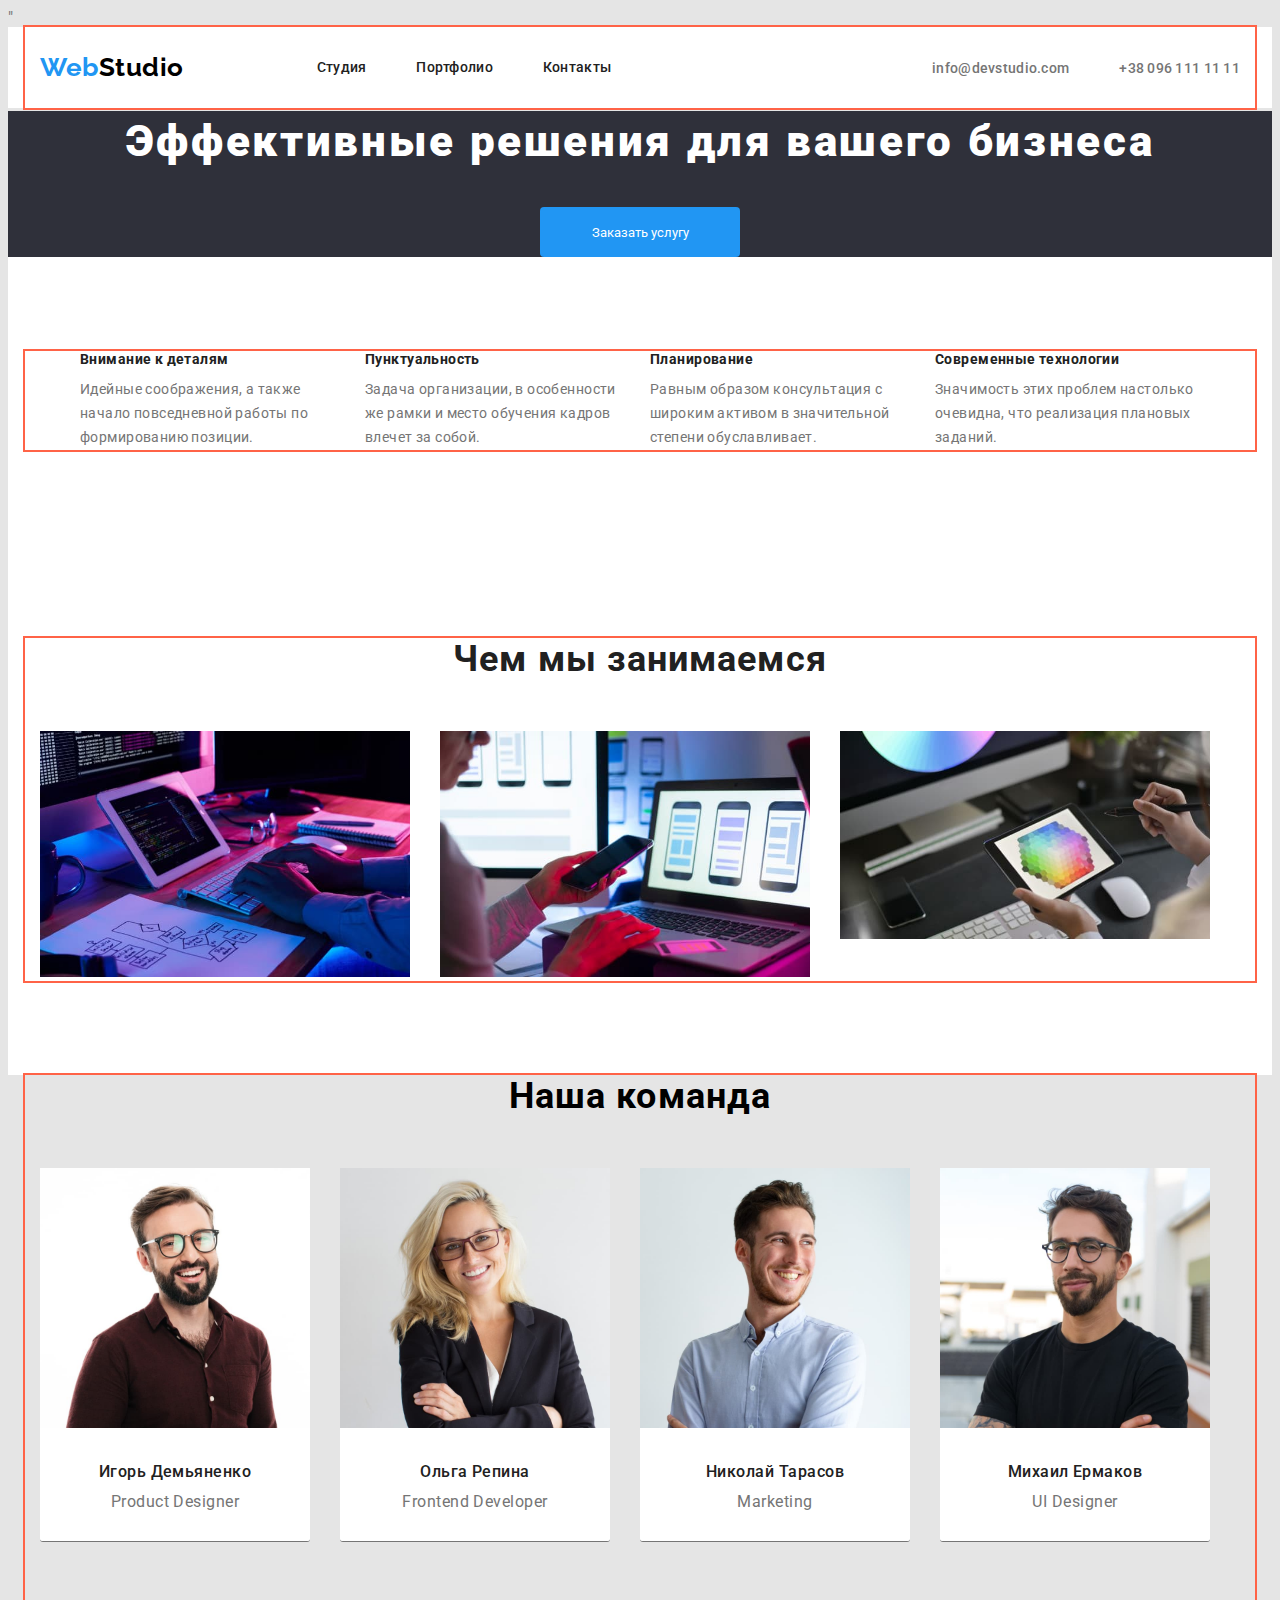
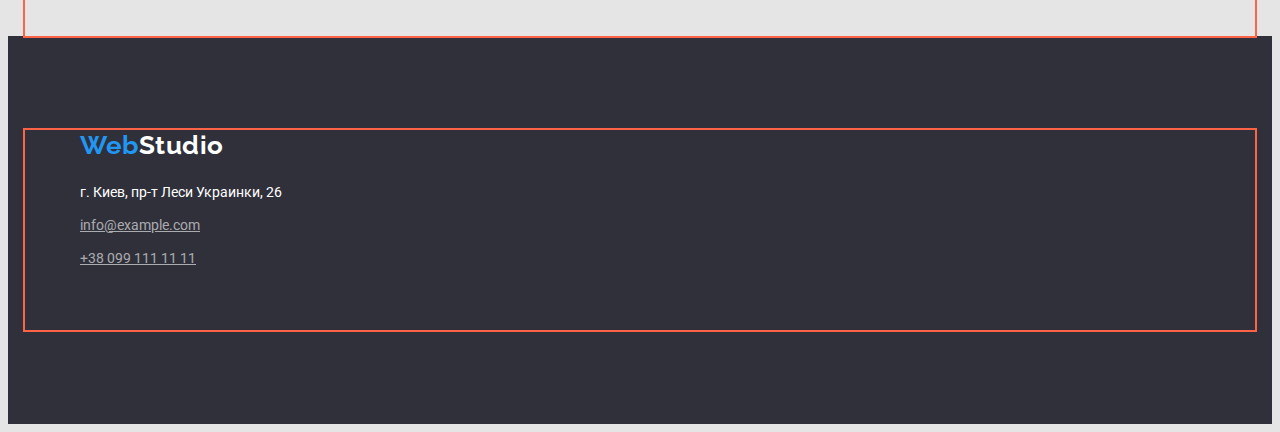
==== index.html @ 7c9571c8 "Добавляет стили для геометрии и позиционирование с Flexbox" ====
<!DOCTYPE html>
<html lang="ru">
<head>
    <meta charset="UTF-8">
    <meta http-equiv="X-UA-Compatible" content="IE=edge">
    <meta name="viewport" content="width=device-width, initial-scale=1.0">
    <title>Document</title>
    <link rel="preconnect" href="https://fonts.googleapis.com">
<link rel="preconnect" href="https://fonts.gstatic.com" crossorigin>
<link href="https://fonts.googleapis.com/css2?family=Raleway:wght@700&family=Roboto:wght@400;500;700;900&display=swap" rel="stylesheet">
<link rel="stylesheet" href="https://cdnjs.cloudflare.com/ajax/libs/modern-normalize/1.1.0/modern-normalize.min.css" integrity="sha512-wpPYUAdjBVSE4KJnH1VR1HeZfpl1ub8YT/NKx4PuQ5NmX2tKuGu6U/JRp5y+Y8XG2tV+wKQpNHVUX03MfMFn9Q==" crossorigin="anonymous" referrerpolicy="no-referrer" />"
 <link rel="stylesheet" href="./css/styles.css"/>
</head>
<body>
    <!-- Шапка сайта -->
    <header class="page-header">
        <div class="container basic-nav">
        <a href="/" class="logo"><span class="web-logo">Web</span>Studio</a>
    <nav>
        <ul class="site-nav list">
            <li class="item"><a href="./index.html" class="link">Студия</a></li>
            <li class="item"><a href="./portfolio.html" class="link">Портфолио</a></li>
            <li class="item"><a href="/Контакты" class="link">Контакты</a></li>
        </ul>
    </nav> 
        <ul class="contact-nav list">
            <li class="item"><a href="mailto:info@devstudio.com" class="link">info@devstudio.com</a></li>
            <li class="item"><a href="tel:+380961111111" class="link">+38 096 111 11 11</a></li>
        </ul>
    </div>
    </header>
    <main>
    <!-- Текст на фоне -->
        <section class="hero">
            <h1 class="hero-title">Эффективные решения для вашего бизнеса</h1>
            <button type="button" class="primary-button">Заказать услугу</button>
        </section>
    <!-- Наши навыки -->
        <section class="section skill">
            <div class="container">
            <ul class="skills list">
                <li class="item">
                    <h2 class="title">Внимание к деталям</h2>
                    <p class="paper">
                        Идейные соображения, а также начало повседневной работы по формированию позиции.
                    </p>
                </li>
                <li class="item">
                    <h2 class="title" >Пунктуальность</h2>
                    <p class="paper">
                        Задача организации, в особенности же рамки и место обучения кадров влечет за собой.
                    </p>
                </li>
                <li class="item">
                    <h2 class="title">Планирование</h2>
                    <p class="paper">
                        Равным образом консультация с широким активом в значительной степени обуславливает.
                    </p>
                </li>
                <li class="item">
                    <h2 class="title">Современные технологии</h2>
                    <p class="paper">
                        Значимость этих проблем настолько очевидна, что реализация плановых заданий.
                    </p>
                </li>
            </ul>
        </div>
        </section>
    <!-- Чем занимаемся -->    
        <section class="section work">
            <div class="container">
           <h2 class="title">Чем мы занимаемся</h2>
            <ul class="work-li list">
                <li class="item"> <img src="./images/photo1.jpg" 
                    alt="Ноутбук" 
                    width="370"
                    />
                </li>
                <li class="item"> <img src="./images/photo2.jpg" 
                    alt="Смартфон"
                    width="370"
                    />
                </li>
                <li class="item"> <img src="./images/photo3.jpg"
                     alt="Планшет"
                     width="370"
                    />
                    </li>
            </ul>
        </div>
        </section>
    <!-- Команда -->    
        <section class="section team">
            <div class="container">
            <h2 class="main-title">Наша команда</h2>
            <ul class=" team list">
                <li class="item">
                    <img src="./images/img01.jpg"
                     alt="Фото Игоря Демьяненко" 
                     width="270"/>
                     <div class="name">
                    <h3 class="title">Игорь Демьяненко</h3>
                    <p lang="en" class="paper">Product Designer</p>
                </div>
                </li>
                <li class="item">
                    <img src="./images/img02.jpg"
                    alt="Фото Ольги Репины"
                    width="270"/>
                    <div class="name">
                    <h3 class="title">Ольга Репина</h3>
                    <p lang="en" class="paper">Frontend Developer</p>
                </div>
                </li>
                <li class="item">
                    <img src="./images/img03.jpg"
                    alt="Фото Николая Тарасова"
                    width="270"/>
                    <div class="name">  
                    <h3 class="title">Николай Тарасов</h3>
                    <p lang="en" class="paper">Marketing</p>
                </div>
                </li>
                <li class="item">
                    <img src="./images/img04.jpg"
                    alt="Фото Михаила Ермакова"
                    width="270"/>
                    <div class="name">
                    <h3 class="title">Михаил Ермаков</h3>
                    <p lang="en" class="paper">UI Designer</p>
                </div>
                </li>
            </ul>
        </div>
        </section>
    </main>
    <footer class="footer section">
        <div class="container footer-li">
        <a href="/" class="logo logo-footer"><span class="web-logo">Web</span><span class="studio-logo">Studio</span></a>
        <address">
            <ul class="footer-nav list">
                <li class="item">г. Киев, пр-т Леси Украинки, 26</li>
                <li class="item"><a href="mailto:info@example.com" class="link">info@example.com</a></li>
                <li class="item"><a href="tel:+380991111111" class="link">+38 099 111 11 11</a></li>
            </ul> 
        </address>
    </div>
    </footer>
</body>
</html>
---- css/styles.css ----
:root {
    --primary-text-color: #757575;
    --primary-background-color: #E5E5E5;
    --accent-color: #2196F3;
    --primary-white-color: #FFFFFF;
    --primary-section-color: #2F303A;
    --primary-title-color: #212121;
    --primary-black-color: #000000;
}

body {
    background-color: var(--primary-background-color);
    color: var(--primary-text-color);
    font-family: Roboto, Helvetica, sans-serif;
}

h1,
h2,
h3,
p,
ul {
    margin: 0;
}

.hide {
    display: none;
}

.list {
    list-style: none;
}

  /* Site nav */ 

.logo {
    color: var(--primary-black-color);
    font-family: Raleway, sans-serif;
    font-size: 26px;
    font-weight: 700;
    line-height: 1.2;
    letter-spacing: 0.02em;
    text-decoration: none;
}

.web-logo{
    color: var(--accent-color);
}

.studio-logo {
    color: var(--primary-white-color);
}

 /* Page-header */

 .page-header {
     background-color: var(--primary-white-color);
     border-bottom: 3px solid var(--primary-background-color);
 }

 /* Basic-nav*/

.basic-nav {
    display: flex;
    align-items: center;
}

  /* Container*/ 

 .container {
     margin-left: auto;
     margin-right: auto;
     width: 1200px;
     padding-left: 15px;
     padding-right: 15px;
     
     outline: 2px solid tomato;
 }

.site-nav .link {
     display: block;
     padding-top: 32px;
     padding-bottom: 32px;

    color: var(--primary-title-color);
    font-size: 14px;
    font-weight: 500;
    line-height: 1.2;
    letter-spacing: 0.02em;
    text-decoration: none;
}

.site-nav {
    display: flex;
    margin-left: 93px;
}

.site-nav .item:not(:last-child) {
    margin-right: 50px;
}
 
.site-nav .link:hover,
.site-nav .link:focus {
    color: var(--accent-color);
}

 /* Contact nav*/

.contact-nav .link {
    color: var(--primary-text-color);
    font-size: 14px;
    font-weight: 500;
    line-height: 1.2;
    letter-spacing: 0.02em;
    text-decoration: none;
}

.contact-nav {
    display: flex;
    margin-left: auto;
}

.contact-nav .item + .item {
    margin-left: 50px;
}

.contact-nav .link:hover,
.contact-nav .link:focus {
    color: var(--accent-color);
}

.title {
    color: var(--primary-title-color);
}

 /*Hero*/

.hero { 
    text-align: center;
    background-color: var(--primary-section-color);
}

.hero-title {
    color: var(--primary-white-color);
    font-size: 44px;
    font-weight: 900;
    line-height: 1.4;
    letter-spacing: 0.06em;

    margin-bottom: 35px;
}

  /* Section*/

.section {
    padding-top: 94px;
    padding-bottom: 94px;
}

 /*Skills*/

 .skill  {
    background-color: var(--primary-white-color);
 } 

 .skills {
    display: flex;
    margin-right: -15px;
 }

.skills .item {
    width: 270px;
    margin-right: 15px;
}

.skills .title {
    font-size: 14px;
    font-weight: 700;
    line-height: 1.2;
    letter-spacing: 0.03em;
    text-align: left;

    margin-bottom: 10px;
}

.skills .paper { 
    font-size: 14px;
    line-height: 1.7;
    letter-spacing: 0.03em;
    text-align: left;
}

 /*Work*/

.work {
    background-color: var(--primary-white-color);
}

.work .title {
    font-size: 36px;
    font-weight: 700;
    line-height: 1.2;
    letter-spacing: 0.03em;
    text-align: center;

    margin-bottom: 50px;
}

.work-li { 
    display: flex;
    padding: 0;
}

.work-li .item {
    margin-right: 30px;

}

.work-li .item:nth-child(3n) {
   margin-right: 0;
}

 /*Team*/

.team .main-title { 
    color: var(--primary-black-color);
    font-size: 36px;
    font-weight: 700;
    line-height: 1.2;
    letter-spacing: 0.03em;
    text-align: center;

    margin-bottom: 50px;
}

.team {
    display: flex;
    padding: 0;

}

.team .item {
    background-color: var(--primary-white-color);
    border-bottom: 1px solid ;
    border-radius: 3px;
    margin-bottom: 94px;
    margin-right: 30px;
}

.team .item:last-child {
    margin-right: 0;
}

.name {
    text-align: center;
    margin-top: 30px;
    margin-bottom: 30px;
}

.team .title {
    font-size: 16px;
    font-weight: 500;
    line-height: 1.2;
    letter-spacing: 0.03em;

    margin-bottom: 10px;
}

.team .paper {
    font-size: 16px;
    line-height: 1.2;
    letter-spacing: 0.03em;

    margin-bottom: 30px;
}

 /*Button*/

.primary-button {
    display: inline-block;
    border-radius: 4px;
    padding: 10px 32px;
    min-width: 200px;
    text-align: center;
    min-height: 50px;
    
    color: var(--primary-white-color);
    background-color: var(--accent-color);
    border: 1px solid transparent;
    font-family: inherit;
    cursor: pointer;
}

.primary-button:hover,
.primary-button:focus {
    background-color: var(--primary-white-color);
    color: var(--accent-color);
}

.portfolio-button {
    display: inline-block;
    border-radius: 4px;
    padding: 6px 22px;
    min-width: 73px;
    text-align: center;

    color: var(--primary-title-color);
    background-color: #F5F4FA;
    border: 1px solid transparent;
    cursor: pointer;
    font-family: inherit;
}

.btn {
    background-color: var(--primary-white-color);
}

.filters {
    display: flex;
    justify-content: center;
}

.filters .item {
    margin-right: 8px;
}

.filters .item:last-child {
margin-right: 0;
}

.filters .portfolio-button:hover,
.filters .portfolio-button:focus {
    background-color :var(--accent-color);
}

 /*Projects*/

.project {
    background-color: var(--primary-white-color);
}
 
.projects {
    display: flex;
    flex-wrap: wrap;
    padding: 0;
}

.projects .item {
    width: 370px;
    margin-right: 30px;
    margin-bottom: 30px;
}

.projects .item:nth-child(3n) {
    margin-right: 0;
}

.projects .item:nth-last-child(-n+3) {
    margin-bottom: 0;
}

.projects .title {
    font-size: 18px;
    font-weight: 700;
    line-height: 2;
    letter-spacing: 0.06em;
    
    margin-bottom: 4px;
}

.projects .paper {
    font-size: 16px;
    line-height: 1.9;
    letter-spacing: 0.03em;

    margin-bottom: 20px;
}

.content {
    margin: 20px 24px;
}

 /*Footer nav*/

.footer {
    background-color: var(--primary-section-color);
}

.logo-footer {
    display: block;
    margin-bottom: 20px;
    margin-left: 40px;
}

.footer-li {
   display: flex;
   flex-direction: column;
}

.footer-li .item {
    margin-bottom: 9px;
    display: block;
}

.footer-li .item:last-child {
    margin-bottom: 60px;
}

 .footer-nav {
    color: var(--primary-white-color);
    font-size: 14px;
    line-height: 1.7;
}

.footer-nav .link {
    color: #FFFFFF99;
}

.footer-nav .link:hover,
.footer-nav .link:focus {
    color :var(--accent-color);
}
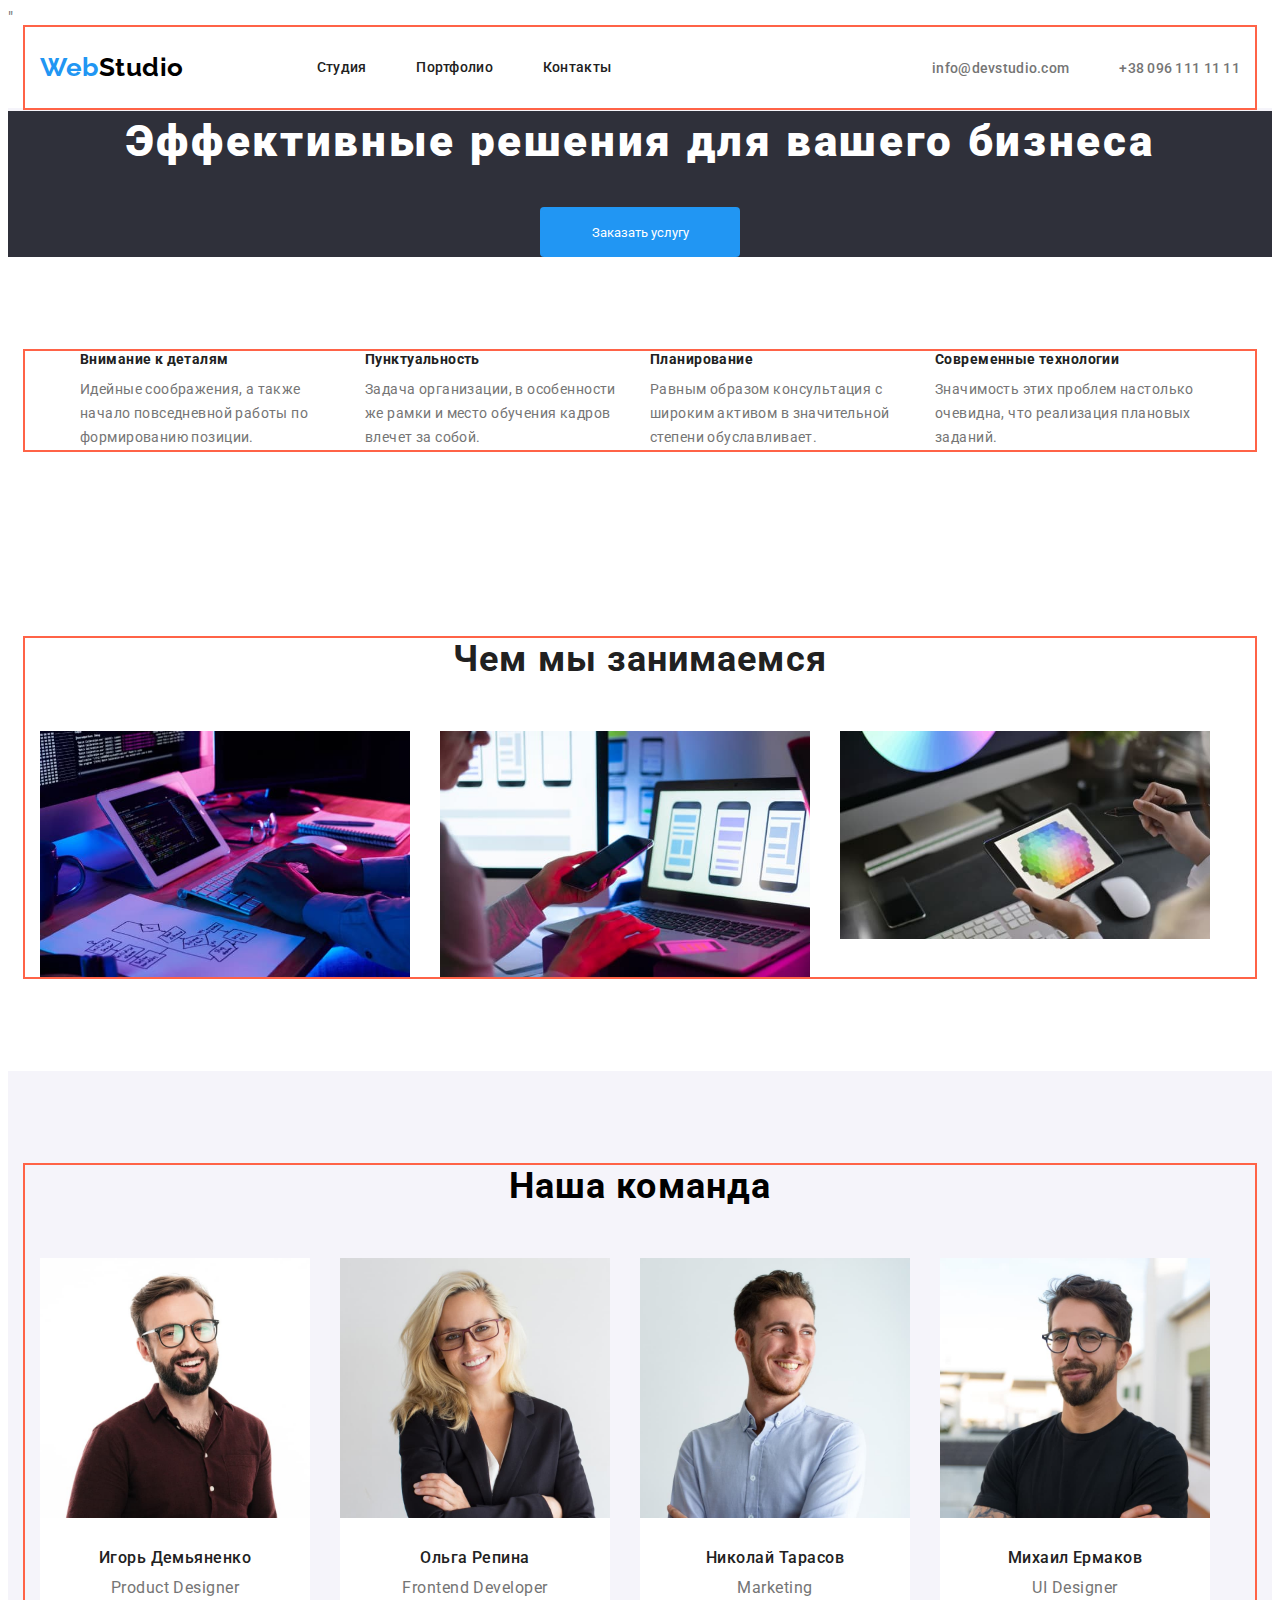
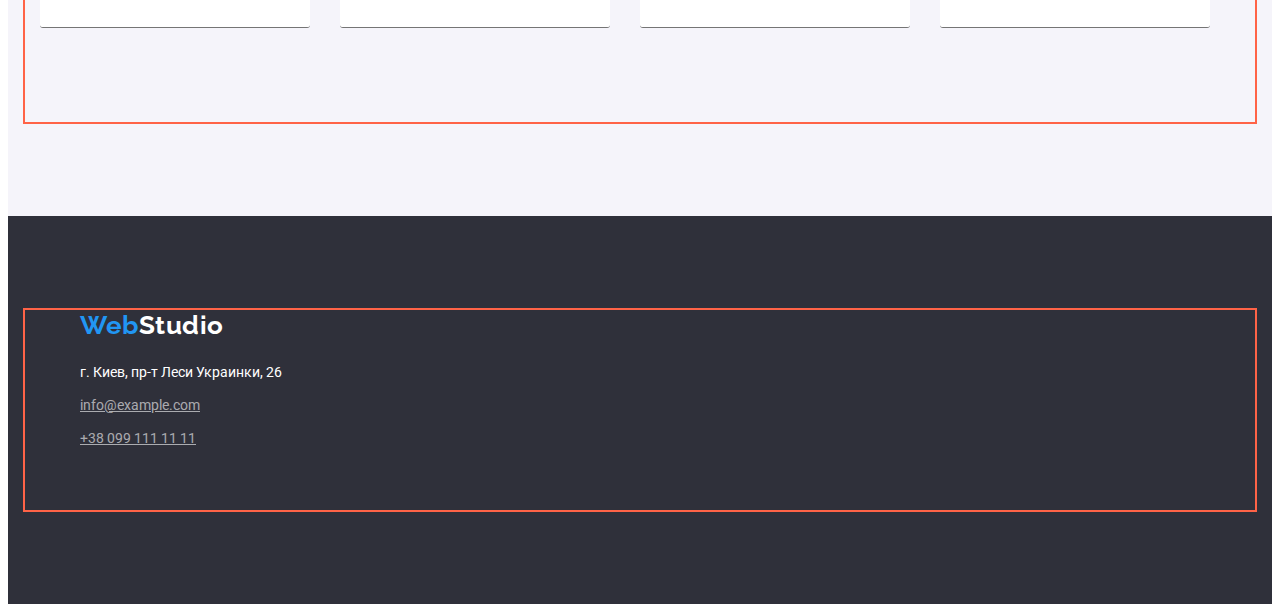
==== commit 5d870634: "Меняет бекграунд цвет" ====
--- a/index.html
+++ b/index.html
@@ -90,7 +90,7 @@
         </div>
         </section>
     <!-- Команда -->    
-        <section class="section team">
+        <section class="section team-work">
             <div class="container">
             <h2 class="main-title">Наша команда</h2>
             <ul class=" team list">
--- a/css/styles.css
+++ b/css/styles.css
@@ -1,6 +1,6 @@
 :root {
     --primary-text-color: #757575;
-    --primary-background-color: #E5E5E5;
+    --primary-background-color: #F5F4FA;
     --accent-color: #2196F3;
     --primary-white-color: #FFFFFF;
     --primary-section-color: #2F303A;
@@ -9,7 +9,7 @@
 }
 
 body {
-    background-color: var(--primary-background-color);
+    background-color: var(--primary-white-color);
     color: var(--primary-text-color);
     font-family: Roboto, Helvetica, sans-serif;
 }
@@ -50,10 +50,15 @@
     color: var(--primary-white-color);
 }
 
+img {
+    display: block;
+    max-width: 100%;
+    height: auto;
+}
+
  /* Page-header */
 
  .page-header {
-     background-color: var(--primary-white-color);
      border-bottom: 3px solid var(--primary-background-color);
  }
 
@@ -158,10 +163,6 @@
 
  /*Skills*/
 
- .skill  {
-    background-color: var(--primary-white-color);
- } 
-
  .skills {
     display: flex;
     margin-right: -15px;
@@ -191,10 +192,6 @@
 
  /*Work*/
 
-.work {
-    background-color: var(--primary-white-color);
-}
-
 .work .title {
     font-size: 36px;
     font-weight: 700;
@@ -212,7 +209,6 @@
 
 .work-li .item {
     margin-right: 30px;
-
 }
 
 .work-li .item:nth-child(3n) {
@@ -221,7 +217,11 @@
 
  /*Team*/
 
-.team .main-title { 
+.team-work {
+    background-color: var(--primary-background-color);
+}
+
+.team-work .main-title { 
     color: var(--primary-black-color);
     font-size: 36px;
     font-weight: 700;
@@ -235,7 +235,6 @@
 .team {
     display: flex;
     padding: 0;
-
 }
 
 .team .item {
@@ -348,6 +347,10 @@
     width: 370px;
     margin-right: 30px;
     margin-bottom: 30px;
+   
+    border-top-left-radius: 1px;
+    border-top-right-radius: 1px;
+    overflow: hidden;
 }
 
 .projects .item:nth-child(3n) {
@@ -371,12 +374,14 @@
     font-size: 16px;
     line-height: 1.9;
     letter-spacing: 0.03em;
-
     margin-bottom: 20px;
 }
 
 .content {
-    margin: 20px 24px;
+    padding: 20px 24px;
+    border: 1px solid var(--primary-background-color);
+    border-bottom-left-radius: 1px;
+    border-bottom-right-radius: 1px;
 }
 
  /*Footer nav*/
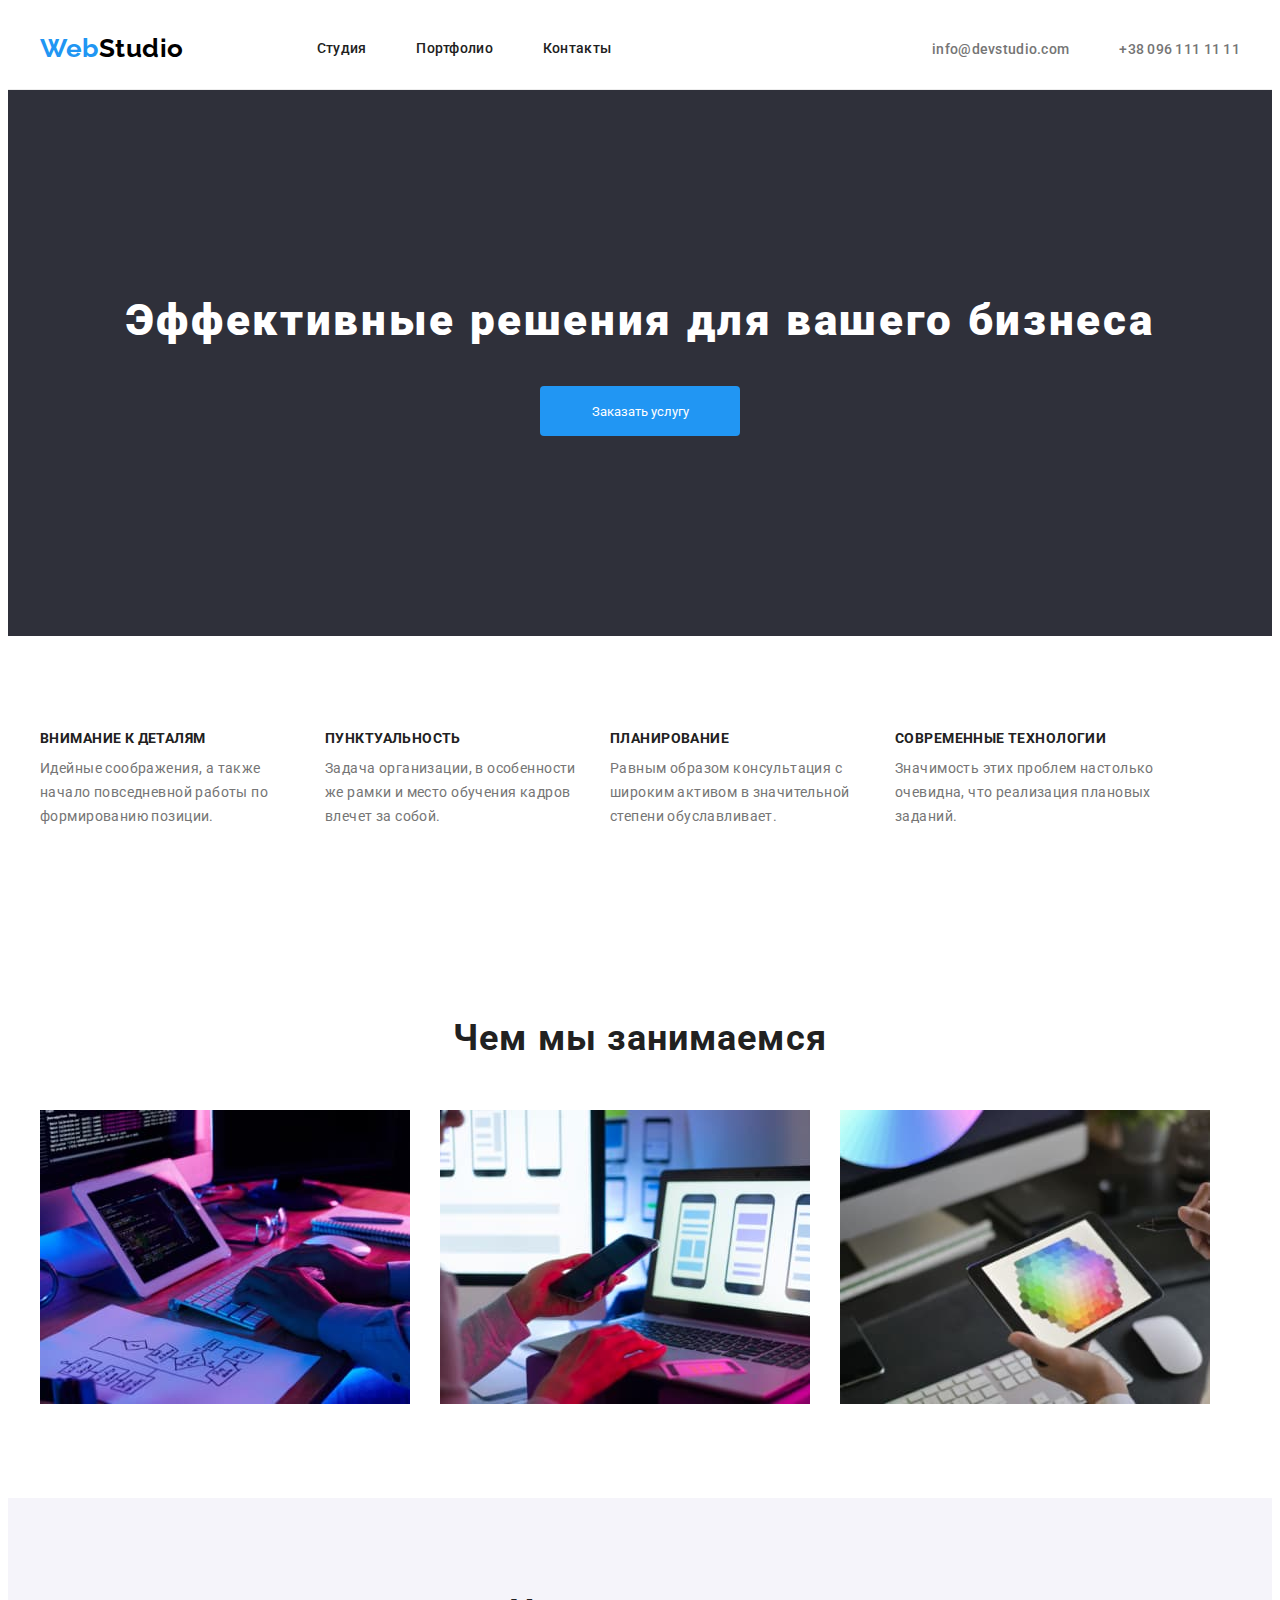
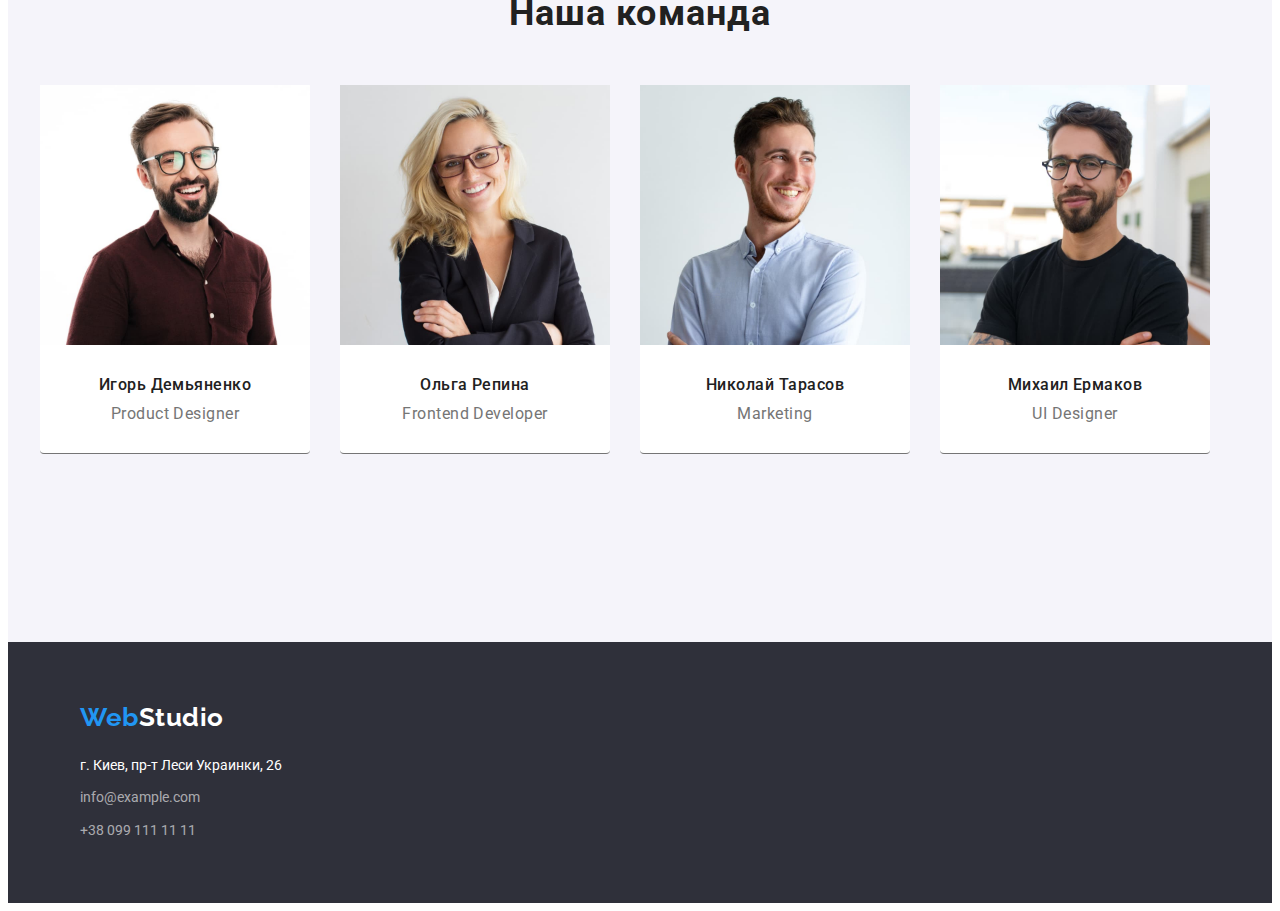
==== commit 6b7328ee: "Меняет стили" ====
--- a/index.html
+++ b/index.html
@@ -1,150 +1,145 @@
 <!DOCTYPE html>
 <html lang="ru">
+
 <head>
     <meta charset="UTF-8">
     <meta http-equiv="X-UA-Compatible" content="IE=edge">
     <meta name="viewport" content="width=device-width, initial-scale=1.0">
     <title>Document</title>
     <link rel="preconnect" href="https://fonts.googleapis.com">
-<link rel="preconnect" href="https://fonts.gstatic.com" crossorigin>
-<link href="https://fonts.googleapis.com/css2?family=Raleway:wght@700&family=Roboto:wght@400;500;700;900&display=swap" rel="stylesheet">
-<link rel="stylesheet" href="https://cdnjs.cloudflare.com/ajax/libs/modern-normalize/1.1.0/modern-normalize.min.css" integrity="sha512-wpPYUAdjBVSE4KJnH1VR1HeZfpl1ub8YT/NKx4PuQ5NmX2tKuGu6U/JRp5y+Y8XG2tV+wKQpNHVUX03MfMFn9Q==" crossorigin="anonymous" referrerpolicy="no-referrer" />"
- <link rel="stylesheet" href="./css/styles.css"/>
+    <link rel="preconnect" href="https://fonts.gstatic.com" crossorigin>
+    <link
+        href="https://fonts.googleapis.com/css2?family=Raleway:wght@700&family=Roboto:wght@400;500;700;900&display=swap"
+        rel="stylesheet">
+    <link rel="stylesheet" href="https://cdnjs.cloudflare.com/ajax/libs/modern-normalize/1.1.0/modern-normalize.min.css"
+        integrity="sha512-wpPYUAdjBVSE4KJnH1VR1HeZfpl1ub8YT/NKx4PuQ5NmX2tKuGu6U/JRp5y+Y8XG2tV+wKQpNHVUX03MfMFn9Q=="
+        crossorigin="anonymous" referrerpolicy="no-referrer" />
+    <link rel="stylesheet" href="./css/styles.css" />
 </head>
+
 <body>
     <!-- Шапка сайта -->
     <header class="page-header">
         <div class="container basic-nav">
-        <a href="/" class="logo"><span class="web-logo">Web</span>Studio</a>
-    <nav>
-        <ul class="site-nav list">
-            <li class="item"><a href="./index.html" class="link">Студия</a></li>
-            <li class="item"><a href="./portfolio.html" class="link">Портфолио</a></li>
-            <li class="item"><a href="/Контакты" class="link">Контакты</a></li>
-        </ul>
-    </nav> 
-        <ul class="contact-nav list">
-            <li class="item"><a href="mailto:info@devstudio.com" class="link">info@devstudio.com</a></li>
-            <li class="item"><a href="tel:+380961111111" class="link">+38 096 111 11 11</a></li>
-        </ul>
-    </div>
+            <a href="/" class="logo"><span class="web-logo">Web</span>Studio</a>
+            <nav>
+                <ul class="site-nav list">
+                    <li class="item"><a href="./index.html" class="link">Студия</a></li>
+                    <li class="item"><a href="./portfolio.html" class="link">Портфолио</a></li>
+                    <li class="item"><a href="#" class="link">Контакты</a></li>
+                </ul>
+            </nav>
+            <ul class="contact-nav list">
+                <li class="item"><a href="mailto:info@devstudio.com" class="link">info@devstudio.com</a></li>
+                <li class="item"><a href="tel:+380961111111" class="link">+38 096 111 11 11</a></li>
+            </ul>
+        </div>
     </header>
     <main>
-    <!-- Текст на фоне -->
+        <!-- Текст на фоне -->
         <section class="hero">
-            <h1 class="hero-title">Эффективные решения для вашего бизнеса</h1>
-            <button type="button" class="primary-button">Заказать услугу</button>
+            <div class="container">
+                <h1 class="hero-title">Эффективные решения для вашего бизнеса</h1>
+                <button type="button" class="primary-button">Заказать услугу</button>
+            </div>
         </section>
-    <!-- Наши навыки -->
-        <section class="section skill">
+        <!-- Наши преимущества -->
+        <section class="section advantages">
             <div class="container">
-            <ul class="skills list">
-                <li class="item">
-                    <h2 class="title">Внимание к деталям</h2>
-                    <p class="paper">
-                        Идейные соображения, а также начало повседневной работы по формированию позиции.
-                    </p>
-                </li>
-                <li class="item">
-                    <h2 class="title" >Пунктуальность</h2>
-                    <p class="paper">
-                        Задача организации, в особенности же рамки и место обучения кадров влечет за собой.
-                    </p>
-                </li>
-                <li class="item">
-                    <h2 class="title">Планирование</h2>
-                    <p class="paper">
-                        Равным образом консультация с широким активом в значительной степени обуславливает.
-                    </p>
-                </li>
-                <li class="item">
-                    <h2 class="title">Современные технологии</h2>
-                    <p class="paper">
-                        Значимость этих проблем настолько очевидна, что реализация плановых заданий.
-                    </p>
-                </li>
-            </ul>
-        </div>
+                <ul class="advantage list">
+                    <li class="item">
+                        <h2 class="advantage-title">Внимание к деталям</h2>
+                        <p class="paper">
+                            Идейные соображения, а также начало повседневной работы по формированию позиции.
+                        </p>
+                    </li>
+                    <li class="item">
+                        <h2 class="advantage-title">Пунктуальность</h2>
+                        <p class="paper">
+                            Задача организации, в особенности же рамки и место обучения кадров влечет за собой.
+                        </p>
+                    </li>
+                    <li class="item">
+                        <h2 class="advantage-title">Планирование</h2>
+                        <p class="paper">
+                            Равным образом консультация с широким активом в значительной степени обуславливает.
+                        </p>
+                    </li>
+                    <li class="item">
+                        <h2 class="advantage-title">Современные технологии</h2>
+                        <p class="paper">
+                            Значимость этих проблем настолько очевидна, что реализация плановых заданий.
+                        </p>
+                    </li>
+                </ul>
+            </div>
         </section>
-    <!-- Чем занимаемся -->    
+        <!-- Чем занимаемся -->
         <section class="section work">
             <div class="container">
-           <h2 class="title">Чем мы занимаемся</h2>
-            <ul class="work-li list">
-                <li class="item"> <img src="./images/photo1.jpg" 
-                    alt="Ноутбук" 
-                    width="370"
-                    />
-                </li>
-                <li class="item"> <img src="./images/photo2.jpg" 
-                    alt="Смартфон"
-                    width="370"
-                    />
-                </li>
-                <li class="item"> <img src="./images/photo3.jpg"
-                     alt="Планшет"
-                     width="370"
-                    />
+                <h2 class="work-title">Чем мы занимаемся</h2>
+                <ul class="work-list list">
+                    <li class="item"> <img src="./images/photo1.jpg" alt="Ноутбук" width="370" />
                     </li>
-            </ul>
-        </div>
+                    <li class="item"> <img src="./images/photo2.jpg" alt="Смартфон" width="370" />
+                    </li>
+                    <li class="item"> <img src="./images/photo3.jpg" alt="Планшет" width="370" />
+                    </li>
+                </ul>
+            </div>
         </section>
-    <!-- Команда -->    
+        <!-- Команда -->
         <section class="section team-work">
             <div class="container">
-            <h2 class="main-title">Наша команда</h2>
-            <ul class=" team list">
-                <li class="item">
-                    <img src="./images/img01.jpg"
-                     alt="Фото Игоря Демьяненко" 
-                     width="270"/>
-                     <div class="name">
-                    <h3 class="title">Игорь Демьяненко</h3>
-                    <p lang="en" class="paper">Product Designer</p>
-                </div>
-                </li>
-                <li class="item">
-                    <img src="./images/img02.jpg"
-                    alt="Фото Ольги Репины"
-                    width="270"/>
-                    <div class="name">
-                    <h3 class="title">Ольга Репина</h3>
-                    <p lang="en" class="paper">Frontend Developer</p>
-                </div>
-                </li>
-                <li class="item">
-                    <img src="./images/img03.jpg"
-                    alt="Фото Николая Тарасова"
-                    width="270"/>
-                    <div class="name">  
-                    <h3 class="title">Николай Тарасов</h3>
-                    <p lang="en" class="paper">Marketing</p>
-                </div>
-                </li>
-                <li class="item">
-                    <img src="./images/img04.jpg"
-                    alt="Фото Михаила Ермакова"
-                    width="270"/>
-                    <div class="name">
-                    <h3 class="title">Михаил Ермаков</h3>
-                    <p lang="en" class="paper">UI Designer</p>
-                </div>
-                </li>
-            </ul>
-        </div>
+                <h2 class="team-title">Наша команда</h2>
+                <ul class=" team list">
+                    <li class="item">
+                        <img src="./images/img01.jpg" alt="Фото Игоря Демьяненко" width="270" />
+                        <div class="names">
+                            <h3 class="names-title">Игорь Демьяненко</h3>
+                            <p lang="en" class="profession">Product Designer</p>
+                        </div>
+                    </li>
+                    <li class="item">
+                        <img src="./images/img02.jpg" alt="Фото Ольги Репины" width="270" />
+                        <div class="names">
+                            <h3 class="names-title">Ольга Репина</h3>
+                            <p lang="en" class="profession">Frontend Developer</p>
+                        </div>
+                    </li>
+                    <li class="item">
+                        <img src="./images/img03.jpg" alt="Фото Николая Тарасова" width="270" />
+                        <div class="names">
+                            <h3 class="names-title">Николай Тарасов</h3>
+                            <p lang="en" class="profession">Marketing</p>
+                        </div>
+                    </li>
+                    <li class="item">
+                        <img src="./images/img04.jpg" alt="Фото Михаила Ермакова" width="270" />
+                        <div class="names">
+                            <h3 class="names-title">Михаил Ермаков</h3>
+                            <p lang="en" class="profession">UI Designer</p>
+                        </div>
+                    </li>
+                </ul>
+            </div>
         </section>
     </main>
     <footer class="footer section">
         <div class="container footer-li">
-        <a href="/" class="logo logo-footer"><span class="web-logo">Web</span><span class="studio-logo">Studio</span></a>
-        <address">
-            <ul class="footer-nav list">
-                <li class="item">г. Киев, пр-т Леси Украинки, 26</li>
-                <li class="item"><a href="mailto:info@example.com" class="link">info@example.com</a></li>
-                <li class="item"><a href="tel:+380991111111" class="link">+38 099 111 11 11</a></li>
-            </ul> 
-        </address>
-    </div>
+            <a href="/" class="logo logo-footer"><span class="web-logo">Web</span><span
+                    class="studio-logo">Studio</span></a>
+            <address>
+                <ul class="footer-nav list">
+                    <li class="item"><a href="г. Киев, пр-т Леси Украинки, 26" class="link"><span class="adress-map">г.
+                                Киев, пр-т Леси Украинки,
+                                26</span></a></li>
+                    <li class="item"><a href="mailto:info@example.com" class="link">info@example.com</a></li>
+                    <li class="item"><a href="tel:+380991111111" class="link">+38 099 111 11 11</a></li>
+                </ul>
+            </address>
+        </div>
     </footer>
 </body>
+
 </html>--- a/css/styles.css
+++ b/css/styles.css
@@ -59,7 +59,7 @@
  /* Page-header */
 
  .page-header {
-     border-bottom: 3px solid var(--primary-background-color);
+     border-bottom: 1px solid #ECECEC;
  }
 
  /* Basic-nav*/
@@ -77,8 +77,6 @@
      width: 1200px;
      padding-left: 15px;
      padding-right: 15px;
-     
-     outline: 2px solid tomato;
  }
 
 .site-nav .link {
@@ -133,13 +131,10 @@
     color: var(--accent-color);
 }
 
-.title {
-    color: var(--primary-title-color);
-}
-
  /*Hero*/
 
 .hero { 
+    padding: 200px 0;
     text-align: center;
     background-color: var(--primary-section-color);
 }
@@ -163,27 +158,30 @@
 
  /*Skills*/
 
- .skills {
+ .advantage {
     display: flex;
     margin-right: -15px;
+    padding: 0;
  }
 
-.skills .item {
+.advantage .item {
     width: 270px;
     margin-right: 15px;
 }
 
-.skills .title {
+.advantage-title {
+    color: var(--primary-title-color);
     font-size: 14px;
     font-weight: 700;
     line-height: 1.2;
     letter-spacing: 0.03em;
     text-align: left;
+    text-transform: uppercase;
 
     margin-bottom: 10px;
 }
 
-.skills .paper { 
+.advantage .paper { 
     font-size: 14px;
     line-height: 1.7;
     letter-spacing: 0.03em;
@@ -192,7 +190,9 @@
 
  /*Work*/
 
-.work .title {
+.work-title,
+.team-title {
+    color: var(--primary-title-color);
     font-size: 36px;
     font-weight: 700;
     line-height: 1.2;
@@ -202,16 +202,16 @@
     margin-bottom: 50px;
 }
 
-.work-li { 
+.work-list { 
     display: flex;
     padding: 0;
 }
-
-.work-li .item {
+ 
+.work-list .item {
     margin-right: 30px;
 }
 
-.work-li .item:nth-child(3n) {
+.work-list .item:nth-child(3n) {
    margin-right: 0;
 }
 
@@ -219,17 +219,6 @@
 
 .team-work {
     background-color: var(--primary-background-color);
-}
-
-.team-work .main-title { 
-    color: var(--primary-black-color);
-    font-size: 36px;
-    font-weight: 700;
-    line-height: 1.2;
-    letter-spacing: 0.03em;
-    text-align: center;
-
-    margin-bottom: 50px;
 }
 
 .team {
@@ -240,7 +229,7 @@
 .team .item {
     background-color: var(--primary-white-color);
     border-bottom: 1px solid ;
-    border-radius: 3px;
+    border-radius: 4px;
     margin-bottom: 94px;
     margin-right: 30px;
 }
@@ -249,13 +238,14 @@
     margin-right: 0;
 }
 
-.name {
+.names {
     text-align: center;
     margin-top: 30px;
     margin-bottom: 30px;
 }
 
-.team .title {
+.names-title {
+    color: var(--primary-title-color);
     font-size: 16px;
     font-weight: 500;
     line-height: 1.2;
@@ -264,7 +254,7 @@
     margin-bottom: 10px;
 }
 
-.team .paper {
+.profession {
     font-size: 16px;
     line-height: 1.2;
     letter-spacing: 0.03em;
@@ -301,6 +291,7 @@
     padding: 6px 22px;
     min-width: 73px;
     text-align: center;
+    margin-bottom: 50px;
 
     color: var(--primary-title-color);
     background-color: #F5F4FA;
@@ -309,10 +300,6 @@
     font-family: inherit;
 }
 
-.btn {
-    background-color: var(--primary-white-color);
-}
-
 .filters {
     display: flex;
     justify-content: center;
@@ -332,10 +319,6 @@
 }
 
  /*Projects*/
-
-.project {
-    background-color: var(--primary-white-color);
-}
  
 .projects {
     display: flex;
@@ -347,9 +330,12 @@
     width: 370px;
     margin-right: 30px;
     margin-bottom: 30px;
-   
+    
+    border-color: #EEEEEE;
     border-top-left-radius: 1px;
     border-top-right-radius: 1px;
+    border-bottom-left-radius: 1px;
+    border-bottom-right-radius: 1px;
     overflow: hidden;
 }
 
@@ -361,7 +347,8 @@
     margin-bottom: 0;
 }
 
-.projects .title {
+.projects-title {
+    color: var(--primary-title-color);
     font-size: 18px;
     font-weight: 700;
     line-height: 2;
@@ -370,7 +357,7 @@
     margin-bottom: 4px;
 }
 
-.projects .paper {
+.description {
     font-size: 16px;
     line-height: 1.9;
     letter-spacing: 0.03em;
@@ -380,14 +367,14 @@
 .content {
     padding: 20px 24px;
     border: 1px solid var(--primary-background-color);
-    border-bottom-left-radius: 1px;
-    border-bottom-right-radius: 1px;
 }
 
  /*Footer nav*/
 
 .footer {
     background-color: var(--primary-section-color);
+    padding-top: 60px;
+    padding-bottom: 60px;
 }
 
 .logo-footer {
@@ -407,17 +394,23 @@
 }
 
 .footer-li .item:last-child {
-    margin-bottom: 60px;
+    margin-bottom: 0;
 }
 
  .footer-nav {
     color: var(--primary-white-color);
     font-size: 14px;
     line-height: 1.7;
+    font-style: normal;
+}
+
+.adress-map {
+    color: var(--primary-white-color)
 }
 
 .footer-nav .link {
     color: #FFFFFF99;
+    text-decoration: none;
 }
 
 .footer-nav .link:hover,
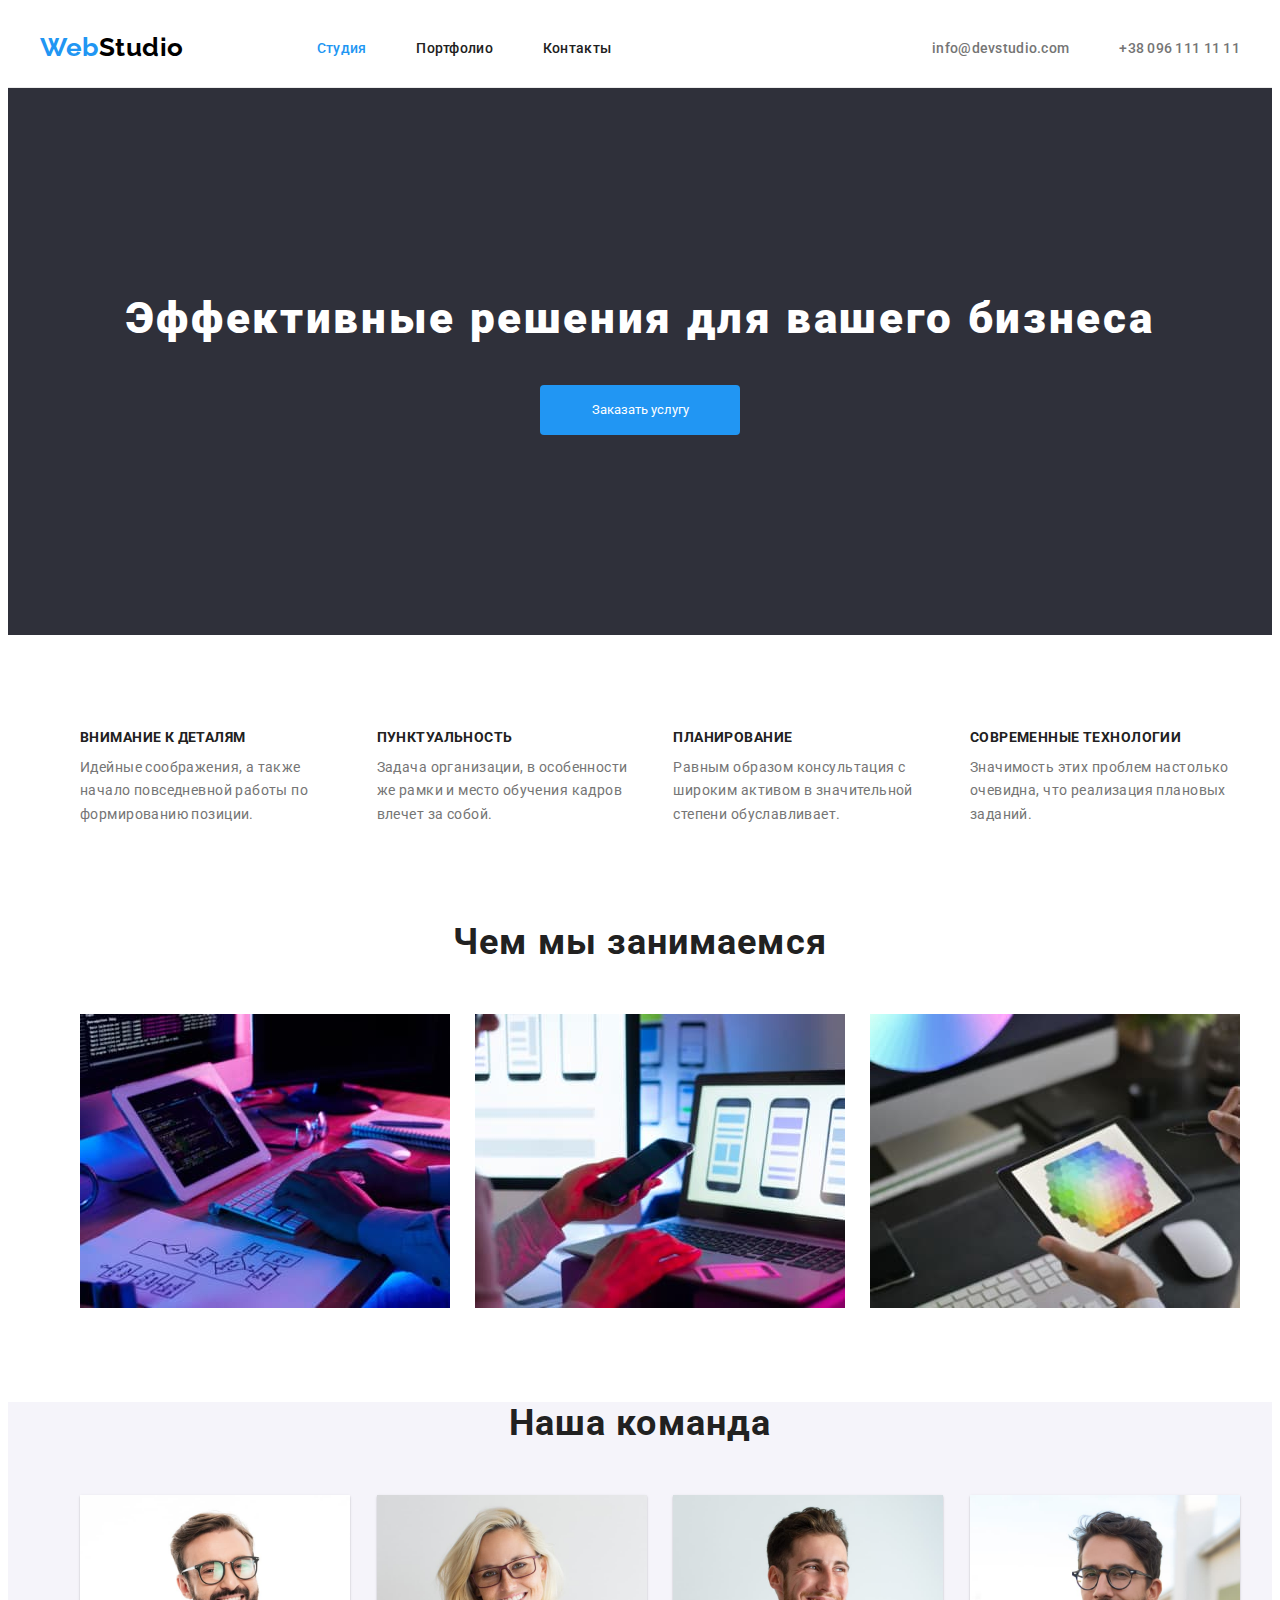
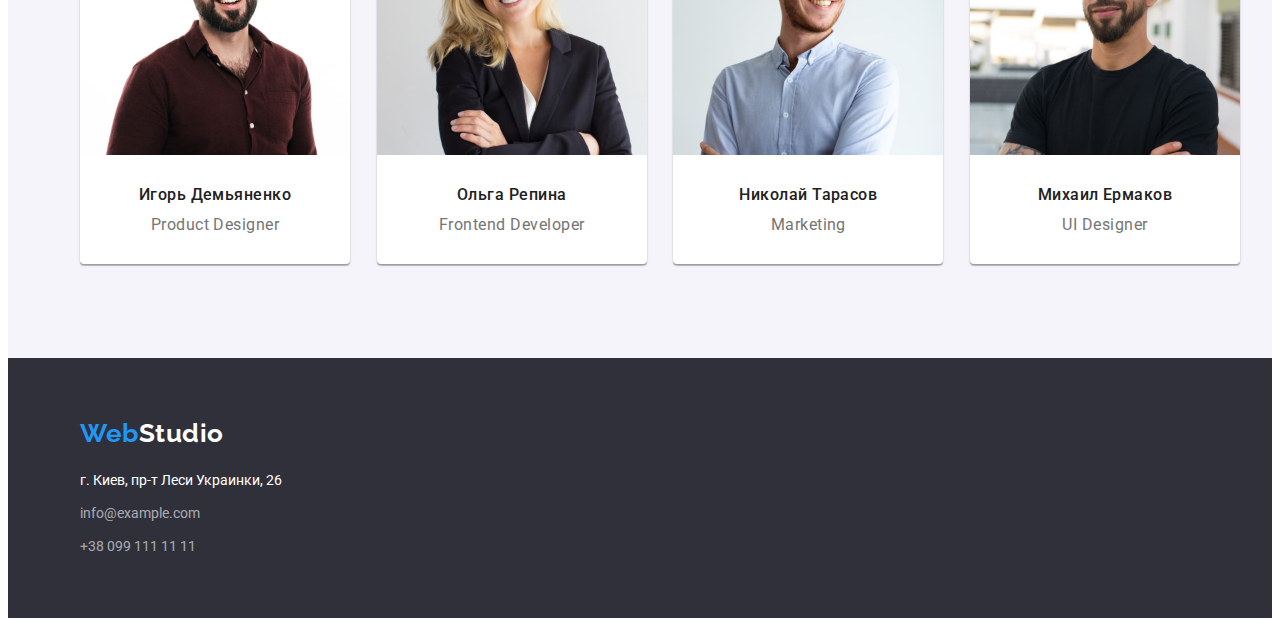
==== commit 20905790: "Меняет стили" ====
--- a/index.html
+++ b/index.html
@@ -24,7 +24,7 @@
             <a href="/" class="logo"><span class="web-logo">Web</span>Studio</a>
             <nav>
                 <ul class="site-nav list">
-                    <li class="item"><a href="./index.html" class="link">Студия</a></li>
+                    <li class="item"><a href="./index.html" class="link current">Студия</a></li>
                     <li class="item"><a href="./portfolio.html" class="link">Портфолио</a></li>
                     <li class="item"><a href="#" class="link">Контакты</a></li>
                 </ul>
--- a/css/styles.css
+++ b/css/styles.css
@@ -67,6 +67,7 @@
 .basic-nav {
     display: flex;
     align-items: center;
+    padding: 24px 0;
 }
 
   /* Container*/ 
@@ -80,10 +81,6 @@
  }
 
 .site-nav .link {
-     display: block;
-     padding-top: 32px;
-     padding-bottom: 32px;
-
     color: var(--primary-title-color);
     font-size: 14px;
     font-weight: 500;
@@ -100,7 +97,11 @@
 .site-nav .item:not(:last-child) {
     margin-right: 50px;
 }
- 
+
+.site-nav .link.current {
+    color: var(--accent-color);
+}
+
 .site-nav .link:hover,
 .site-nav .link:focus {
     color: var(--accent-color);
@@ -158,10 +159,10 @@
 
  /*Skills*/
 
- .advantage {
-    display: flex;
+.advantage {
+    display: flex;
+    justify-content: space-between;
     margin-right: -15px;
-    padding: 0;
  }
 
 .advantage .item {
@@ -190,6 +191,10 @@
 
  /*Work*/
 
+.work {
+    padding-top: 0;
+}
+
 .work-title,
 .team-title {
     color: var(--primary-title-color);
@@ -204,34 +209,26 @@
 
 .work-list { 
     display: flex;
-    padding: 0;
+    justify-content: space-between;
 }
  
-.work-list .item {
-    margin-right: 30px;
-}
-
-.work-list .item:nth-child(3n) {
-   margin-right: 0;
-}
-
  /*Team*/
 
 .team-work {
+    padding-top: 0;
     background-color: var(--primary-background-color);
 }
 
 .team {
     display: flex;
-    padding: 0;
+    justify-content: space-between;
 }
 
 .team .item {
     background-color: var(--primary-white-color);
-    border-bottom: 1px solid ;
-    border-radius: 4px;
-    margin-bottom: 94px;
-    margin-right: 30px;
+    border-radius: 0px 0px 4px 4px;
+    box-shadow: 0px 2px 1px 0px #00000033, 0px 1px 1px 0px #00000024, 0px 1px 3px 0px #0000001F;
+
 }
 
 .team .item:last-child {
@@ -305,16 +302,13 @@
     justify-content: center;
 }
 
-.filters .item {
+.filters .item:not(:last-child) {
     margin-right: 8px;
-}
-
-.filters .item:last-child {
-margin-right: 0;
 }
 
 .filters .portfolio-button:hover,
 .filters .portfolio-button:focus {
+    color: var(--primary-white-color);
     background-color :var(--accent-color);
 }
 
@@ -328,23 +322,22 @@
 
 .projects .item {
     width: 370px;
-    margin-right: 30px;
-    margin-bottom: 30px;
-    
+
     border-color: #EEEEEE;
     border-top-left-radius: 1px;
     border-top-right-radius: 1px;
     border-bottom-left-radius: 1px;
     border-bottom-right-radius: 1px;
+    border-top: none;
     overflow: hidden;
 }
 
-.projects .item:nth-child(3n) {
-    margin-right: 0;
-}
-
-.projects .item:nth-last-child(-n+3) {
-    margin-bottom: 0;
+.projects .item:not(:nth-child(3n)) {
+    margin-right: 30px;
+}
+
+.projects .item:not(:nth-last-child(-n+3)) {
+    margin-bottom: 30px;
 }
 
 .projects-title {
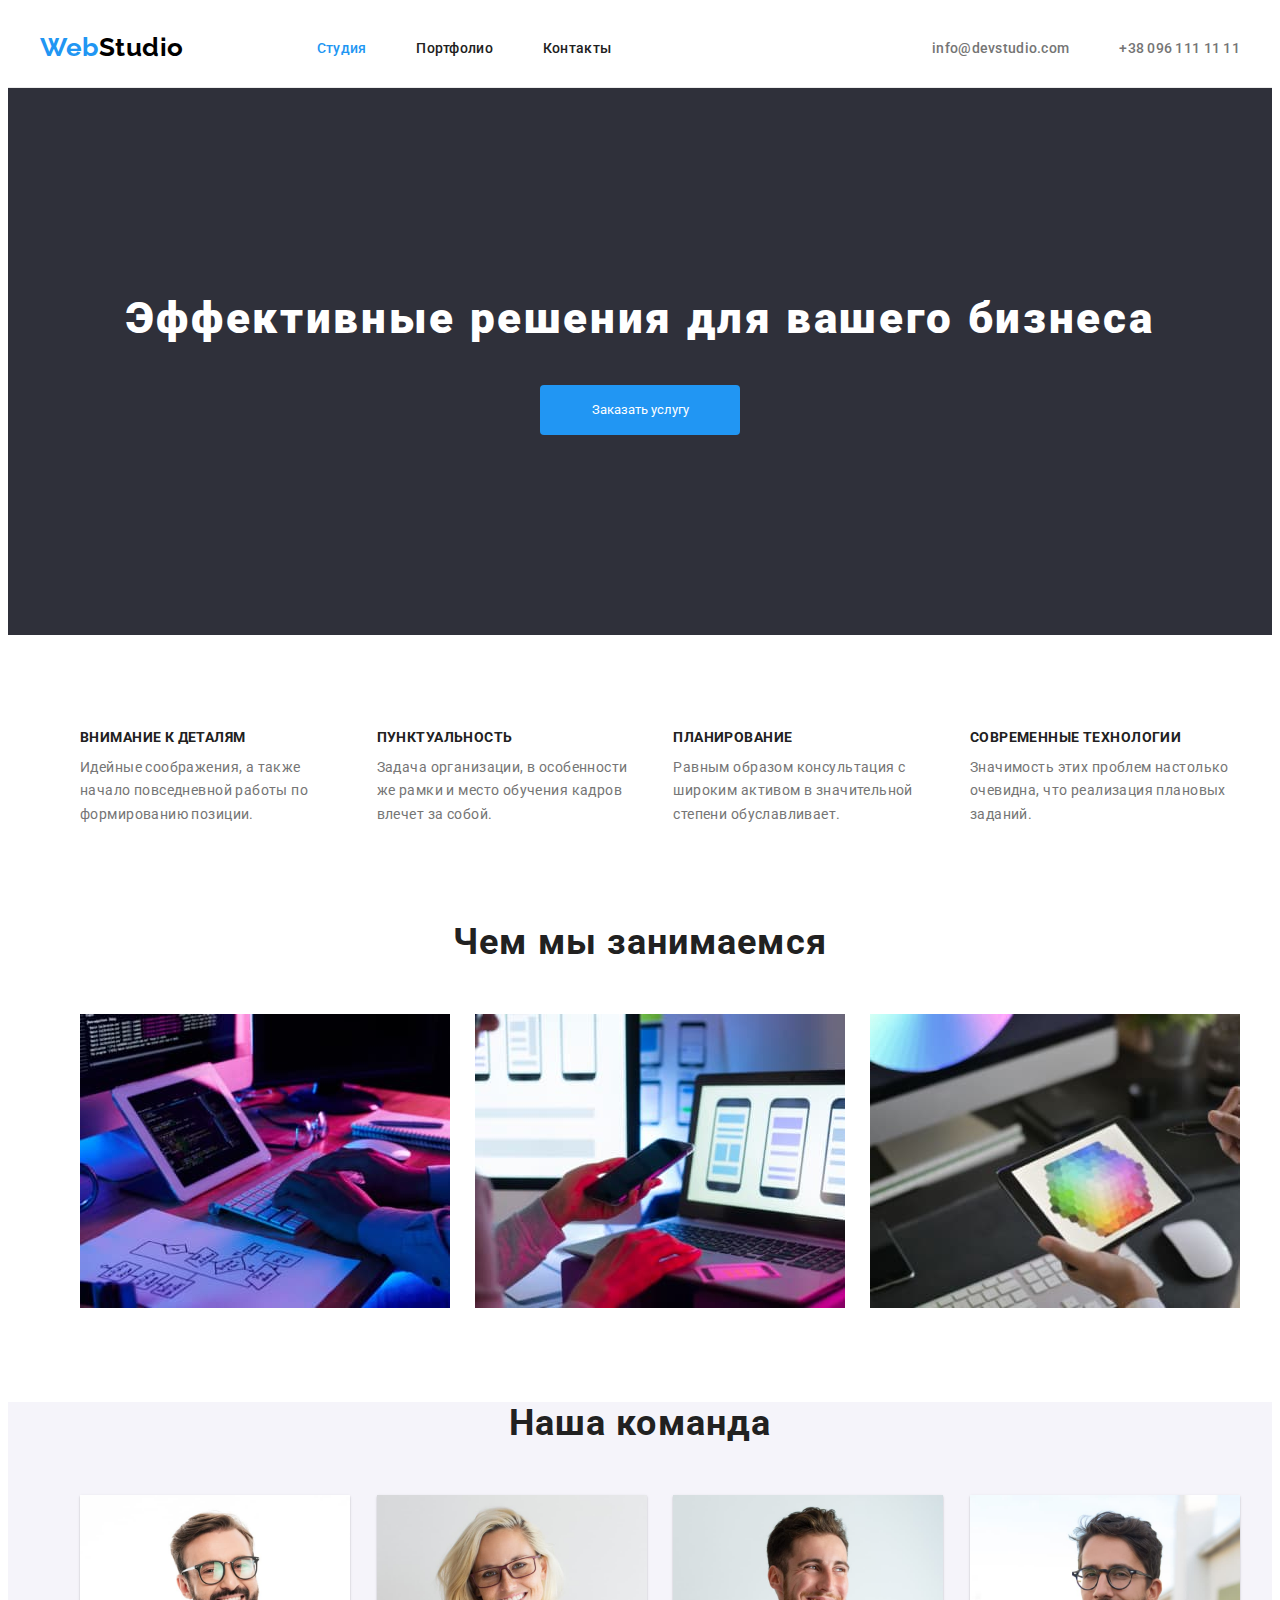
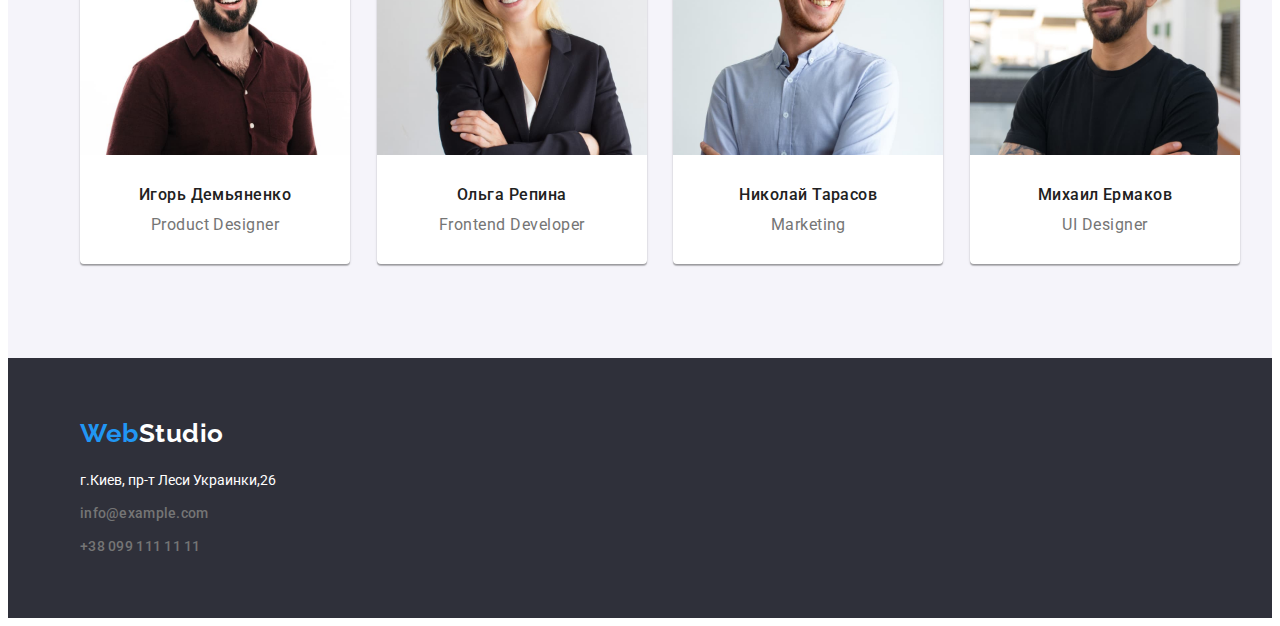
==== commit 6894a49c: "Меняет стили css" ====
--- a/index.html
+++ b/index.html
@@ -24,14 +24,14 @@
             <a href="/" class="logo"><span class="web-logo">Web</span>Studio</a>
             <nav>
                 <ul class="site-nav list">
-                    <li class="item"><a href="./index.html" class="link current">Студия</a></li>
-                    <li class="item"><a href="./portfolio.html" class="link">Портфолио</a></li>
-                    <li class="item"><a href="#" class="link">Контакты</a></li>
+                    <li class="item"><a href="./index.html" class="nav-link current">Студия</a></li>
+                    <li class="item"><a href="./portfolio.html" class="nav-link">Портфолио</a></li>
+                    <li class="item"><a href="#" class="nav-link">Контакты</a></li>
                 </ul>
             </nav>
             <ul class="contact-nav list">
-                <li class="item"><a href="mailto:info@devstudio.com" class="link">info@devstudio.com</a></li>
-                <li class="item"><a href="tel:+380961111111" class="link">+38 096 111 11 11</a></li>
+                <li class="item"><a href="mailto:info@devstudio.com" class="contact-link">info@devstudio.com</a></li>
+                <li class="item"><a href="tel:+380961111111" class="contact-link">+38 096 111 11 11</a></li>
             </ul>
         </div>
     </header>
@@ -126,16 +126,14 @@
         </section>
     </main>
     <footer class="footer section">
-        <div class="container footer-li">
+        <div class="container footer-list">
             <a href="/" class="logo logo-footer"><span class="web-logo">Web</span><span
                     class="studio-logo">Studio</span></a>
             <address>
                 <ul class="footer-nav list">
-                    <li class="item"><a href="г. Киев, пр-т Леси Украинки, 26" class="link"><span class="adress-map">г.
-                                Киев, пр-т Леси Украинки,
-                                26</span></a></li>
-                    <li class="item"><a href="mailto:info@example.com" class="link">info@example.com</a></li>
-                    <li class="item"><a href="tel:+380991111111" class="link">+38 099 111 11 11</a></li>
+                    <li class="item"><a href="https://www.google.com.ua/maps/place/%D0%B1%D1%83%D0%BB.+%D0%9B%D0%B5%D1%81%D0%B8+%D0%A3%D0%BA%D1%80%D0%B0%D0%B8%D0%BD%D0%BA%D0%B8,+26,+%D0%9A%D0%B8%D0%B5%D0%B2,+02000/@50.4265841,30.5361971,17z/data=!3m1!4b1!4m5!3m4!1s0x40d4cf0e033ecbe9:0x57a4dffefec77da0!8m2!3d50.4265807!4d30.5383858?hl=ru" class="address-link">г.Киев, пр-т Леси Украинки,26</a></li>
+                    <li class="item"><a href="mailto:info@example.com" class="contact-link">info@example.com</a></li>
+                    <li class="item"><a href="tel:+380991111111" class="contact-link">+38 099 111 11 11</a></li>
                 </ul>
             </address>
         </div>
--- a/css/styles.css
+++ b/css/styles.css
@@ -6,6 +6,11 @@
     --primary-section-color: #2F303A;
     --primary-title-color: #212121;
     --primary-black-color: #000000;
+    --border-bottom-color: #ECECEC;
+    --background-button-color: #F5F4FA;
+    --border-content-color: #EEEEEE;
+    --footer-link-color: #FFFFFF99;
+
 }
 
 body {
@@ -22,8 +27,15 @@
     margin: 0;
 }
 
+img {
+    display: block;
+    max-width: 100%;
+    height: auto;
+}
+
 .hide {
-    display: none;
+    visibility: hidden;
+    font-size: 0;
 }
 
 .list {
@@ -50,19 +62,13 @@
     color: var(--primary-white-color);
 }
 
-img {
-    display: block;
-    max-width: 100%;
-    height: auto;
-}
-
  /* Page-header */
 
- .page-header {
-     border-bottom: 1px solid #ECECEC;
- }
-
- /* Basic-nav*/
+.page-header {
+     border-bottom: 1px solid var(--border-bottom-color);
+    }
+
+ /* Basic-nav */
 
 .basic-nav {
     display: flex;
@@ -70,9 +76,9 @@
     padding: 24px 0;
 }
 
-  /* Container*/ 
-
- .container {
+  /* Container */ 
+
+.container {
      margin-left: auto;
      margin-right: auto;
      width: 1200px;
@@ -80,7 +86,7 @@
      padding-right: 15px;
  }
 
-.site-nav .link {
+.nav-link {
     color: var(--primary-title-color);
     font-size: 14px;
     font-weight: 500;
@@ -98,18 +104,18 @@
     margin-right: 50px;
 }
 
-.site-nav .link.current {
-    color: var(--accent-color);
-}
-
-.site-nav .link:hover,
-.site-nav .link:focus {
-    color: var(--accent-color);
-}
-
- /* Contact nav*/
-
-.contact-nav .link {
+.nav-link.current {
+    color: var(--accent-color);
+}
+
+.nav-link:hover,
+.nav-link:focus {
+    color: var(--accent-color);
+}
+
+ /* Contact nav */
+
+.contact-link {
     color: var(--primary-text-color);
     font-size: 14px;
     font-weight: 500;
@@ -123,16 +129,16 @@
     margin-left: auto;
 }
 
-.contact-nav .item + .item {
+.contact-nav .item:not(:first-child) { 
     margin-left: 50px;
 }
 
-.contact-nav .link:hover,
-.contact-nav .link:focus {
-    color: var(--accent-color);
-}
-
- /*Hero*/
+.contact-link:hover,
+.contact-link:focus {
+    color: var(--accent-color);
+}
+
+ /* Hero */
 
 .hero { 
     padding: 200px 0;
@@ -150,14 +156,18 @@
     margin-bottom: 35px;
 }
 
-  /* Section*/
+ /* Section */
 
 .section {
     padding-top: 94px;
     padding-bottom: 94px;
 }
 
- /*Skills*/
+ /* Advantages */
+
+.advantages {
+    padding-bottom: 47px;
+}
 
 .advantage {
     display: flex;
@@ -189,10 +199,10 @@
     text-align: left;
 }
 
- /*Work*/
+ /* Work */
 
 .work {
-    padding-top: 0;
+    padding-top: 47px;
 }
 
 .work-title,
@@ -212,7 +222,7 @@
     justify-content: space-between;
 }
  
- /*Team*/
+ /* Team */
 
 .team-work {
     padding-top: 0;
@@ -231,10 +241,6 @@
 
 }
 
-.team .item:last-child {
-    margin-right: 0;
-}
-
 .names {
     text-align: center;
     margin-top: 30px;
@@ -259,7 +265,7 @@
     margin-bottom: 30px;
 }
 
- /*Button*/
+ /* Button */
 
 .primary-button {
     display: inline-block;
@@ -291,8 +297,9 @@
     margin-bottom: 50px;
 
     color: var(--primary-title-color);
-    background-color: #F5F4FA;
+    background-color: var(--background-button);
     border: 1px solid transparent;
+    box-shadow: 0px 2px 2px 0px #0000001F, 0px 1px 2px 0px #00000014, 0px 3px 1px 0px #0000001A;
     cursor: pointer;
     font-family: inherit;
 }
@@ -309,10 +316,10 @@
 .filters .portfolio-button:hover,
 .filters .portfolio-button:focus {
     color: var(--primary-white-color);
-    background-color :var(--accent-color);
-}
-
- /*Projects*/
+    background-color: var(--accent-color);
+}
+
+ /* Projects */
  
 .projects {
     display: flex;
@@ -322,18 +329,10 @@
 
 .projects .item {
     width: 370px;
-
-    border-color: #EEEEEE;
-    border-top-left-radius: 1px;
-    border-top-right-radius: 1px;
-    border-bottom-left-radius: 1px;
-    border-bottom-right-radius: 1px;
-    border-top: none;
-    overflow: hidden;
 }
 
 .projects .item:not(:nth-child(3n)) {
-    margin-right: 30px;
+    margin-right: 30px; 
 }
 
 .projects .item:not(:nth-last-child(-n+3)) {
@@ -359,10 +358,11 @@
 
 .content {
     padding: 20px 24px;
-    border: 1px solid var(--primary-background-color);
-}
-
- /*Footer nav*/
+    border: 1px solid var(--border-content-color);
+    border-top: none;
+}
+
+ /* Footer nav */
 
 .footer {
     background-color: var(--primary-section-color);
@@ -376,37 +376,33 @@
     margin-left: 40px;
 }
 
-.footer-li {
+.footer-list {
    display: flex;
    flex-direction: column;
 }
 
-.footer-li .item {
+.footer-list .item {
     margin-bottom: 9px;
     display: block;
 }
 
-.footer-li .item:last-child {
+.footer-list .item:last-child {
     margin-bottom: 0;
 }
 
- .footer-nav {
-    color: var(--primary-white-color);
+.footer-nav {
     font-size: 14px;
     line-height: 1.7;
     font-style: normal;
 }
 
-.adress-map {
-    color: var(--primary-white-color)
-}
-
-.footer-nav .link {
-    color: #FFFFFF99;
+.address-link {
+    color: var(--primary-white-color);
     text-decoration: none;
 }
 
-.footer-nav .link:hover,
-.footer-nav .link:focus {
-    color :var(--accent-color);
-}+.address-link:hover,
+.address-link:focus {
+    color: var(--accent-color);
+}
+
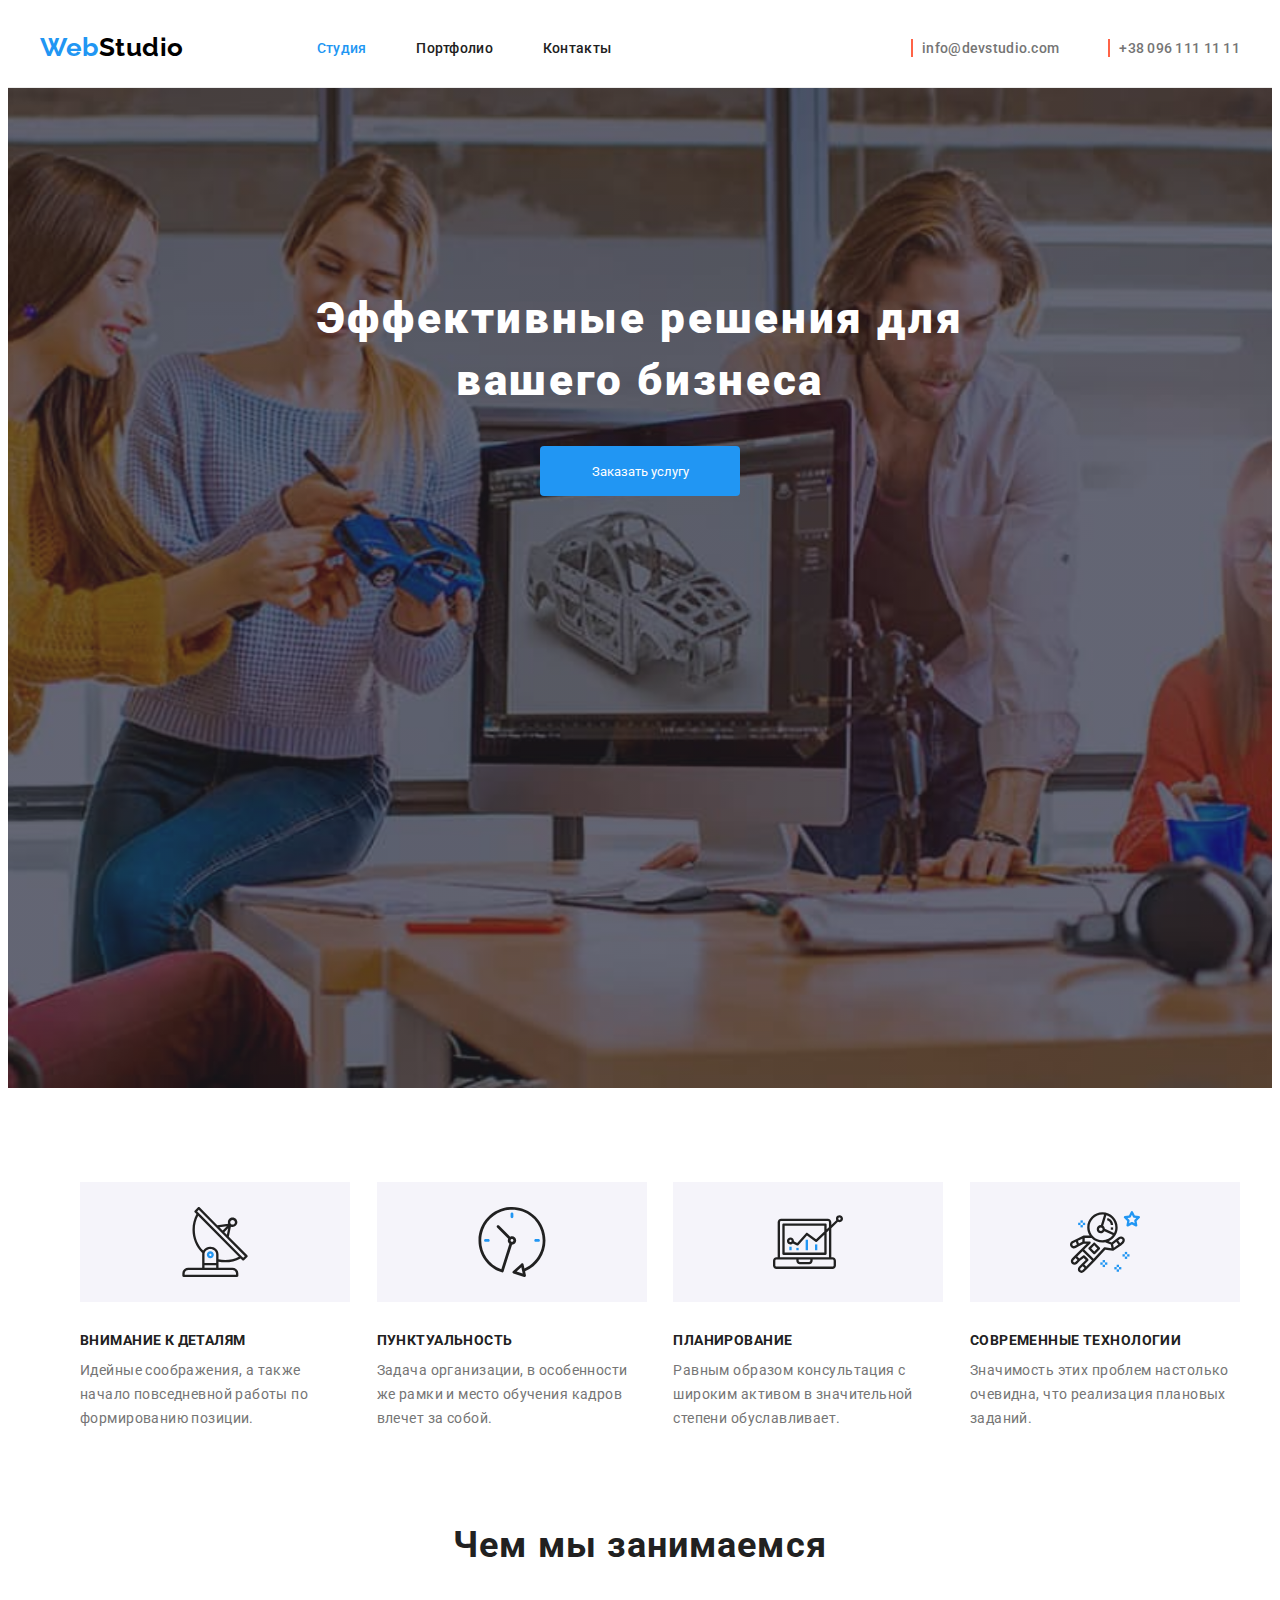
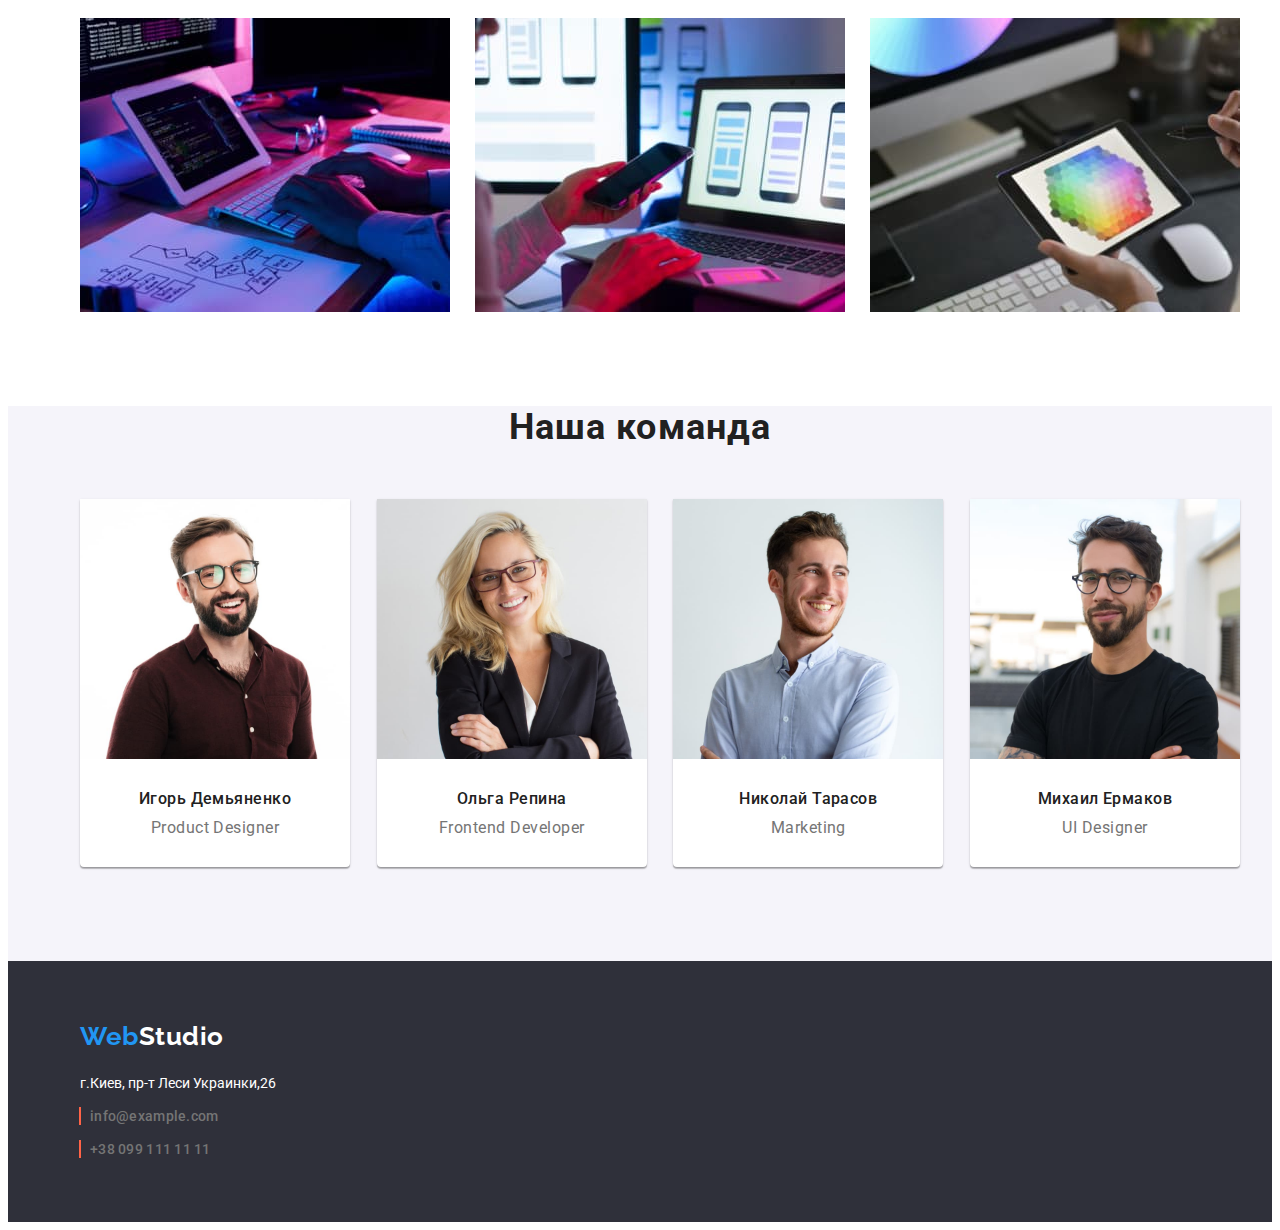
==== commit 26a5abab: "Добавляет изображения" ====
--- a/index.html
+++ b/index.html
@@ -30,15 +30,15 @@
                 </ul>
             </nav>
             <ul class="contact-nav list">
-                <li class="item"><a href="mailto:info@devstudio.com" class="contact-link">info@devstudio.com</a></li>
+                <li class="item icon-envelope "><a href="mailto:info@devstudio.com" class="contact-link">info@devstudio.com</a></li>
                 <li class="item"><a href="tel:+380961111111" class="contact-link">+38 096 111 11 11</a></li>
             </ul>
         </div>
     </header>
     <main>
         <!-- Текст на фоне -->
-        <section class="hero">
-            <div class="container">
+        <section class="hero overlay">
+             <div class="container">
                 <h1 class="hero-title">Эффективные решения для вашего бизнеса</h1>
                 <button type="button" class="primary-button">Заказать услугу</button>
             </div>
@@ -47,25 +47,25 @@
         <section class="section advantages">
             <div class="container">
                 <ul class="advantage list">
-                    <li class="item">
+                    <li class="item icon-antenna">
                         <h2 class="advantage-title">Внимание к деталям</h2>
                         <p class="paper">
                             Идейные соображения, а также начало повседневной работы по формированию позиции.
                         </p>
                     </li>
-                    <li class="item">
+                    <li class="item icon-clock">
                         <h2 class="advantage-title">Пунктуальность</h2>
                         <p class="paper">
                             Задача организации, в особенности же рамки и место обучения кадров влечет за собой.
                         </p>
                     </li>
-                    <li class="item">
+                    <li class="item icon-diagram">
                         <h2 class="advantage-title">Планирование</h2>
                         <p class="paper">
                             Равным образом консультация с широким активом в значительной степени обуславливает.
                         </p>
                     </li>
-                    <li class="item">
+                    <li class="item icon-astronaut">
                         <h2 class="advantage-title">Современные технологии</h2>
                         <p class="paper">
                             Значимость этих проблем настолько очевидна, что реализация плановых заданий.
--- a/css/styles.css
+++ b/css/styles.css
@@ -138,12 +138,43 @@
     color: var(--accent-color);
 }
 
+.contact-link::before {
+    display: inline;
+    content: "";
+    align-items: center;
+    margin-right: 10px;
+    outline: 1px solid tomato;
+    background-repeat: no-repeat;
+    background-position: center;
+
+    
+}
+
+.icon-envelope::before {
+    background-image: url(../images/envelope.svg);
+
+}
+
  /* Hero */
 
 .hero { 
     padding: 200px 0;
     text-align: center;
+
     background-color: var(--primary-section-color);
+}
+
+.overlay {
+    display: block;
+    max-width: 1600px;
+    height: 600px;
+    margin-left: auto;
+    margin-right: auto;
+    background-image: linear-gradient( to right, rgba(47, 48, 58, 0.4), rgba(47, 48, 58, 0.4)),
+    url("../images/img.fon.jpg");
+    background-repeat: no-repeat;
+    background-position: center;
+    background-size: cover;
 }
 
 .hero-title {
@@ -152,6 +183,8 @@
     font-weight: 900;
     line-height: 1.4;
     letter-spacing: 0.06em;
+    max-width: 696px;
+    margin: auto;
 
     margin-bottom: 35px;
 }
@@ -174,6 +207,38 @@
     justify-content: space-between;
     margin-right: -15px;
  }
+
+.advantage .item::before {
+    content:"";
+    display: block;
+    height: 120px;
+    margin-bottom: 30px;
+
+    background-color: rgba(245, 244, 250, 1);
+    background-size: 70px;
+    background-repeat: no-repeat;
+    background-position: center;
+    
+
+}
+
+.icon-antenna::before {
+    background-image: url(../images/antenna.svg);
+    background-size: 10px;
+
+}
+
+.icon-clock::before {
+    background-image: url(../images/clock.svg);
+}
+
+.icon-diagram::before {
+    background-image: url(../images/diagram.svg);
+}
+
+.icon-astronaut::before {
+    background-image: url(../images/astronaut.svg);
+}
 
 .advantage .item {
     width: 270px;
